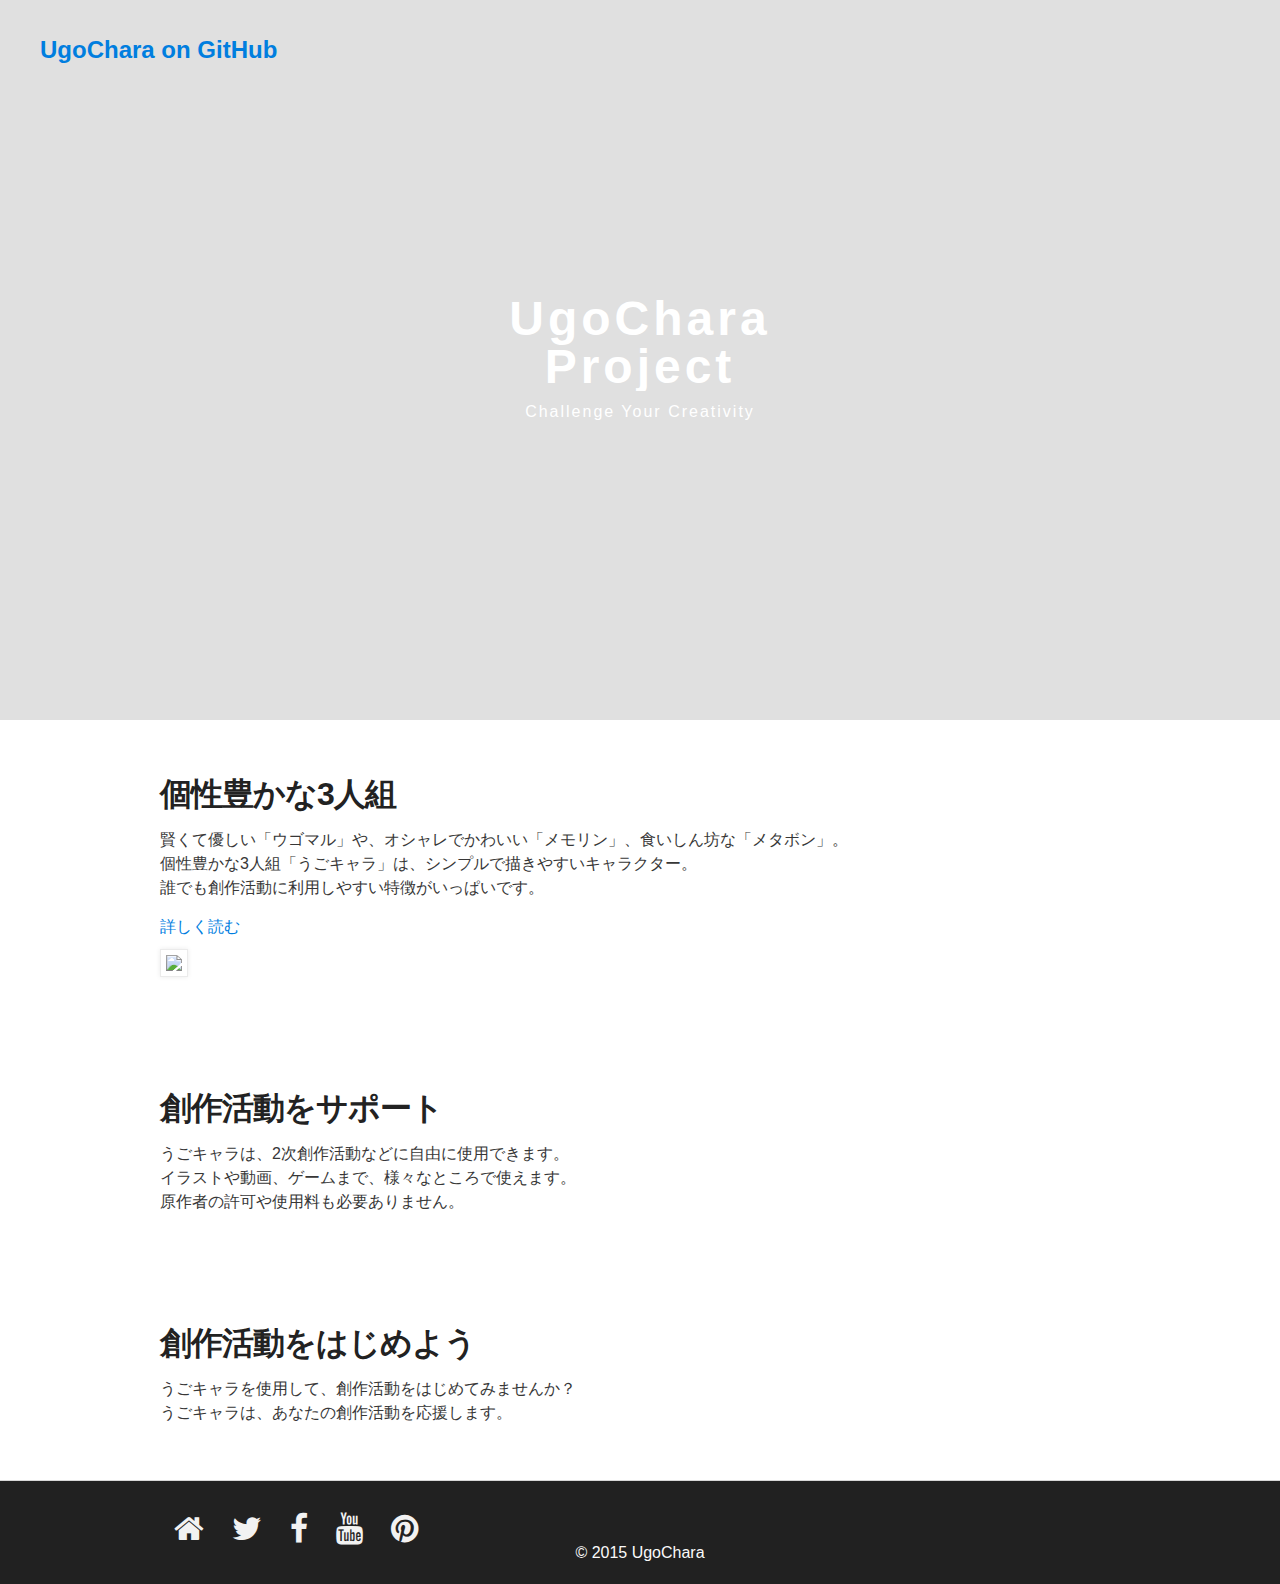
==== index.html @ 6286d531 "Update index.html" ====
<!DOCTYPE html>
<html>

  <head>
    <meta charset='utf-8' />
    <meta http-equiv="X-UA-Compatible" content="chrome=1" />
    <meta name="viewport" content="width=device-width, initial-scale=1,maximum-scale=1,minimum-scale=1, user-scalable=no, target-densitydpi=medium-dpi">
    <meta name="description" content="UgoChara Official GitHub Page." />
    <meta name="keywords" content="UgoChara, Ugomaru, Memorin, Metabon" lang="en">
    <meta name="keywords" content="UgoChara, うごキャラ, ウゴマル, メモリン, メタボン" lang="ja">
    <meta name="author" content="UgoChara">
    <meta name="google-site-verification" content="pm3u50-dB9IxjSoz_s1Xf0T9Hna1ifws9phV5E6ETa0">

    <link rel="stylesheet" type="text/css" media="screen" href="stylesheets/stylesheet.css">
    <link rel="stylesheet" href="//maxcdn.bootstrapcdn.com/font-awesome/4.3.0/css/font-awesome.min.css">

    <title>UgoChara Project</title>
  </head>

  <body>

    <!-- HEADER -->
  <div class="main-image">
  <div class="logo"><a target="_blank" href="https://github.com/ugochara">UgoChara on GitHub</a></div>
    <div class="main-image-inner">
    <h1 class="main-image-text"><span>UgoChara Project</span></h1>
    <p class="main-image-text-sub">Challenge Your Creativity</p>
    </div>
  </div>

    <!-- MAIN CONTENT -->
    <div id="main_content_wrap" class="outer">
      <section id="main_content content1">
      <div class="inner">
        <div class="text">
        <h3><span class="octicon octicon-link"></span>個性豊かな3人組</h3>
        <p>賢くて優しい「ウゴマル」や、オシャレでかわいい「メモリン」、食いしん坊な「メタボン」。<br>個性豊かな3人組「うごキャラ」は、シンプルで描きやすいキャラクター。<br>誰でも創作活動に利用しやすい特徴がいっぱいです。</p>
        <a href="http://d.hatena.ne.jp/keyword/%A4%A6%A4%B4%A5%AD%A5%E3%A5%E9">詳しく読む</a>
        </div>
        <div class="image">
          <img src="http://f.st-hatena.com/images/fotolife/o/onelineca/20150403/20150403160014.png?1428091250">
        </div>
      </div>
      </section>
      
      <section id="main_content content2">
      <div class="inner">
        <h3>創作活動をサポート</h3>
        <p>うごキャラは、2次創作活動などに自由に使用できます。<br>イラストや動画、ゲームまで、様々なところで使えます。<br>原作者の許可や使用料も必要ありません。</p>
        </div>
      </section>
      
      <section id="main_content content3">
      <div class="inner">
        <h3>創作活動をはじめよう</h3>
        <p>うごキャラを使用して、創作活動をはじめてみませんか？<br>うごキャラは、あなたの創作活動を応援します。</p>
      </div>
      </section>
    </div>

    <!-- FOOTER  -->
<footer>
<div id="footer-inner">
<div class="footer-box">
<ul>
<li><a target="_blank" href="http://ugochara.hateblo.jp/"><i class="fa fa-home fa-2x"></i></a></li>
<li><a target="_blank" href="https://twitter.com/UgoCharaJP"><i class="fa fa-twitter fa-2x"></i></a></li>
<li><a target="_blank" href="https://www.facebook.com/ugochara.jp"><i class="fa fa-facebook fa-2x"></i></a></li>
<li><a target="_blank" href="https://www.youtube.com/user/ugochara"><i class="fa fa-youtube fa-2x"></i></a></li>
<li><a target="_blank" href="https://www.pinterest.com/ugochara/"><i class="fa fa-pinterest fa-2x"></i></a></li>
</ul></div>
</div>
© 2015 UgoChara
</footer>

  </body>
</html>
---- stylesheets/stylesheet.css ----
@import url(pygment_trac.css);

/*******************************************************************************
MeyerWeb Reset
*******************************************************************************/

html, body, div, span, applet, object, iframe,
h1, h2, h3, h4, h5, h6, p, blockquote, pre,
a, abbr, acronym, address, big, cite, code,
del, dfn, em, img, ins, kbd, q, s, samp,
small, strike, strong, sub, sup, tt, var,
b, u, i, center,
dl, dt, dd, ol, ul, li,
fieldset, form, label, legend,
table, caption, tbody, tfoot, thead, tr, th, td,
article, aside, canvas, details, embed,
figure, figcaption, footer, header, hgroup,
menu, nav, output, ruby, section, summary,
time, mark, audio, video {
  margin: 0;
  padding: 0;
  border: 0;
  font: inherit;
  vertical-align: baseline;
}

/* HTML5 display-role reset for older browsers */
article, aside, details, figcaption, figure,
footer, header, hgroup, menu, nav, section {
  display: block;
}

ol, ul {
  list-style: none;
}

table {
  border-collapse: collapse;
  border-spacing: 0;
}

/*******************************************************************************
Theme Styles
*******************************************************************************/

body {
  box-sizing: border-box;
  color:#373737;
  background: #E0E0E0;
  font-size: 16px;
  font-family: 'Helvetica Nueu', 'Helvetica', 'Hiragino Kaku Gothic Pro', 'Meiryo', 'MS PGothic', sans-serif;
  line-height: 1.5;
  -webkit-font-smoothing: antialiased;
}

h1, h2, h3, h4, h5, h6 {
  margin: 10px 0;
  font-weight: 700;
  color:#222222;
  font-family: 'Lucida Grande', 'Calibri', Helvetica, Arial, sans-serif;
  letter-spacing: -1px;
}

h1 {
  font-size: 48px;
  font-weight: 700;
}

h2 {
  padding-bottom: 10px;
  font-size: 40px;
}

h3 {
  font-size: 32px;
}

h4 {
  font-size: 24px;
}

h5 {
  font-size: 18px;
}

h6 {
  font-size: 16px;
}

p {
  margin: 10px 0 15px 0;
}

footer p {
  color: #f2f2f2;
}

a {
  text-decoration: none;
  color: #007edf;
  text-shadow: none;

  transition: color 0.5s ease;
  transition: text-shadow 0.5s ease;
  -webkit-transition: color 0.5s ease;
  -webkit-transition: text-shadow 0.5s ease;
  -moz-transition: color 0.5s ease;
  -moz-transition: text-shadow 0.5s ease;
  -o-transition: color 0.5s ease;
  -o-transition: text-shadow 0.5s ease;
  -ms-transition: color 0.5s ease;
  -ms-transition: text-shadow 0.5s ease;
}

a:hover, a:focus {text-decoration: underline;}

footer a {
  color: #F2F2F2;
  text-decoration: underline;
}

em {
  font-style: italic;
}

strong {
  font-weight: bold;
}

img {
  position: relative;
  margin: 0 auto;
  max-width: 739px;
  padding: 5px;
  margin: 10px 0 10px 0;
  border: 1px solid #ebebeb;

  box-shadow: 0 0 5px #ebebeb;
  -webkit-box-shadow: 0 0 5px #ebebeb;
  -moz-box-shadow: 0 0 5px #ebebeb;
  -o-box-shadow: 0 0 5px #ebebeb;
  -ms-box-shadow: 0 0 5px #ebebeb;
}

p img {
  display: inline;
  margin: 0;
  padding: 0;
  vertical-align: middle;
  text-align: center;
  border: none;
}

pre, code {
  width: 100%;
  color: #222;
  background-color: #fff;

  font-family: Monaco, "Bitstream Vera Sans Mono", "Lucida Console", Terminal, monospace;
  font-size: 14px;

  border-radius: 2px;
  -moz-border-radius: 2px;
  -webkit-border-radius: 2px;
}

pre {
  width: 100%;
  padding: 10px;
  box-shadow: 0 0 10px rgba(0,0,0,.1);
  overflow: auto;
}

code {
  padding: 3px;
  margin: 0 3px;
  box-shadow: 0 0 10px rgba(0,0,0,.1);
}

pre code {
  display: block;
  box-shadow: none;
}

blockquote {
  color: #666;
  margin-bottom: 20px;
  padding: 0 0 0 20px;
  border-left: 3px solid #bbb;
}


ul, ol, dl {
  margin-bottom: 15px
}

ul {
  list-style: inside;
  padding-left: 20px;
}

ol {
  list-style: decimal inside;
  padding-left: 20px;
}

dl dt {
  font-weight: bold;
}

dl dd {
  padding-left: 20px;
  font-style: italic;
}

dl p {
  padding-left: 20px;
  font-style: italic;
}

hr {
  height: 1px;
  margin-bottom: 5px;
  border: none;
  background: url('../images/bg_hr.png') repeat-x center;
}

table {
  border: 1px solid #373737;
  margin-bottom: 20px;
  text-align: left;
 }

th {
  font-family: 'Lucida Grande', 'Helvetica Neue', Helvetica, Arial, sans-serif;
  padding: 10px;
  background: #373737;
  color: #fff;
 }

td {
  padding: 10px;
  border: 1px solid #373737;
 }

form {
  background: #f2f2f2;
  padding: 20px;
}

/*******************************************************************************
Full-Width Styles
*******************************************************************************/

.outer {
  width: 100%;
}

.inner {
  position: relative;
  max-width: 960px;
  padding: 40px 0;
  margin: 0 auto;
}

.main-image {
  background: url("http://f.st-hatena.com/images/fotolife/o/onelineca/20150325/20150325153248_original.jpg?1427312104");
  background-size: cover;
  background-position: 50% 50%;
  position: relative;
  width: 100%;
  min-height: 720px;
}
.main-image .logo {
  top: 32px;
  left: 40px;
  font-size: 24px;
  font-weight: bold;
  position: absolute;
}
.main-image-inner {
  width: 480px;
  height: 150px;
  position: absolute;
  top: 50%;
  left: 50%;
  margin-left: -240px;
  margin-top: -75px;
}
.main-image-text {
  overflow: hidden;
  text-align: center;
  line-height: 1;
  color: #fff;
}
.main-image-text span {
  letter-spacing: 4px;
  display: inline-block;
  padding: 0 16px;
  position: relative;
}
.main-image-text-sub {
  letter-spacing: 2px;
  line-height: 22px;
  font-size: 16px;
  margin: 0 0 25px;
  color: #fff;
  text-align: center;
}

#header_wrap .inner {
  padding: 48px 8px 16px 8px;
}

#project_title {
  margin: 0;
  color: #fff;
  font-size: 42px;
  font-weight: 700;
  text-shadow: #111 0px 0px 10px;
}

#project_tagline {
  color: #fff;
  font-size: 24px;
  font-weight: 300;
  background: none;
  text-shadow: #111 0px 0px 10px;
}

#main_content_wrap {
  background: #fff;
  max-width: 100%;
  margin: 0 auto;
}

#footer_wrap {
  text-aglin: center;
  margin: 0 auto;
}

footer {
  background: #212121;
  color: #fafafa;
  border-top: 1px solid #D7D7D7;
  line-height: 15px;
  padding: 24px 0;
  clear: both;
  font-size: 16px;
  text-align: center;
}
#footer-inner {
  max-width: 960px;
  margin: 0 auto;
}
.footer-box ul {
  list-style: none;
  margin: 8px 0 0 0;
  padding: 0;
}
.footer-box ul li {
  float: left;
}
.footer-box ul li a {
  padding: 14px;
  list-style: none;
}
#footer-inner:after {
  display: block;
  visibility: hidden;
  font-size: 0;
  height: 0;
  clear: both;
  content: ".";
}

/*******************************************************************************
Small Device Styles
*******************************************************************************/

@media screen and (max-width: 480px) {
  body {
    font-size:14px;
  }

  #downloads {
    display: none;
  }

  .inner {
    min-width: 320px;
    max-width: 480px;
  }

  #project_title {
  font-size: 32px;
  }

  h1 {
    font-size: 24px;
  }

  h2 {
    font-size: 20px;
  }

  h3 {
    font-size: 16px;
  }

  h4 {
    font-size: 18px;
  }

  h5 {
    font-size: 14px;
  }

  h6 {
    font-size: 12px;
  }

  code, pre {
    min-width: 320px;
    max-width: 480px;
    font-size: 11px;
  }

}
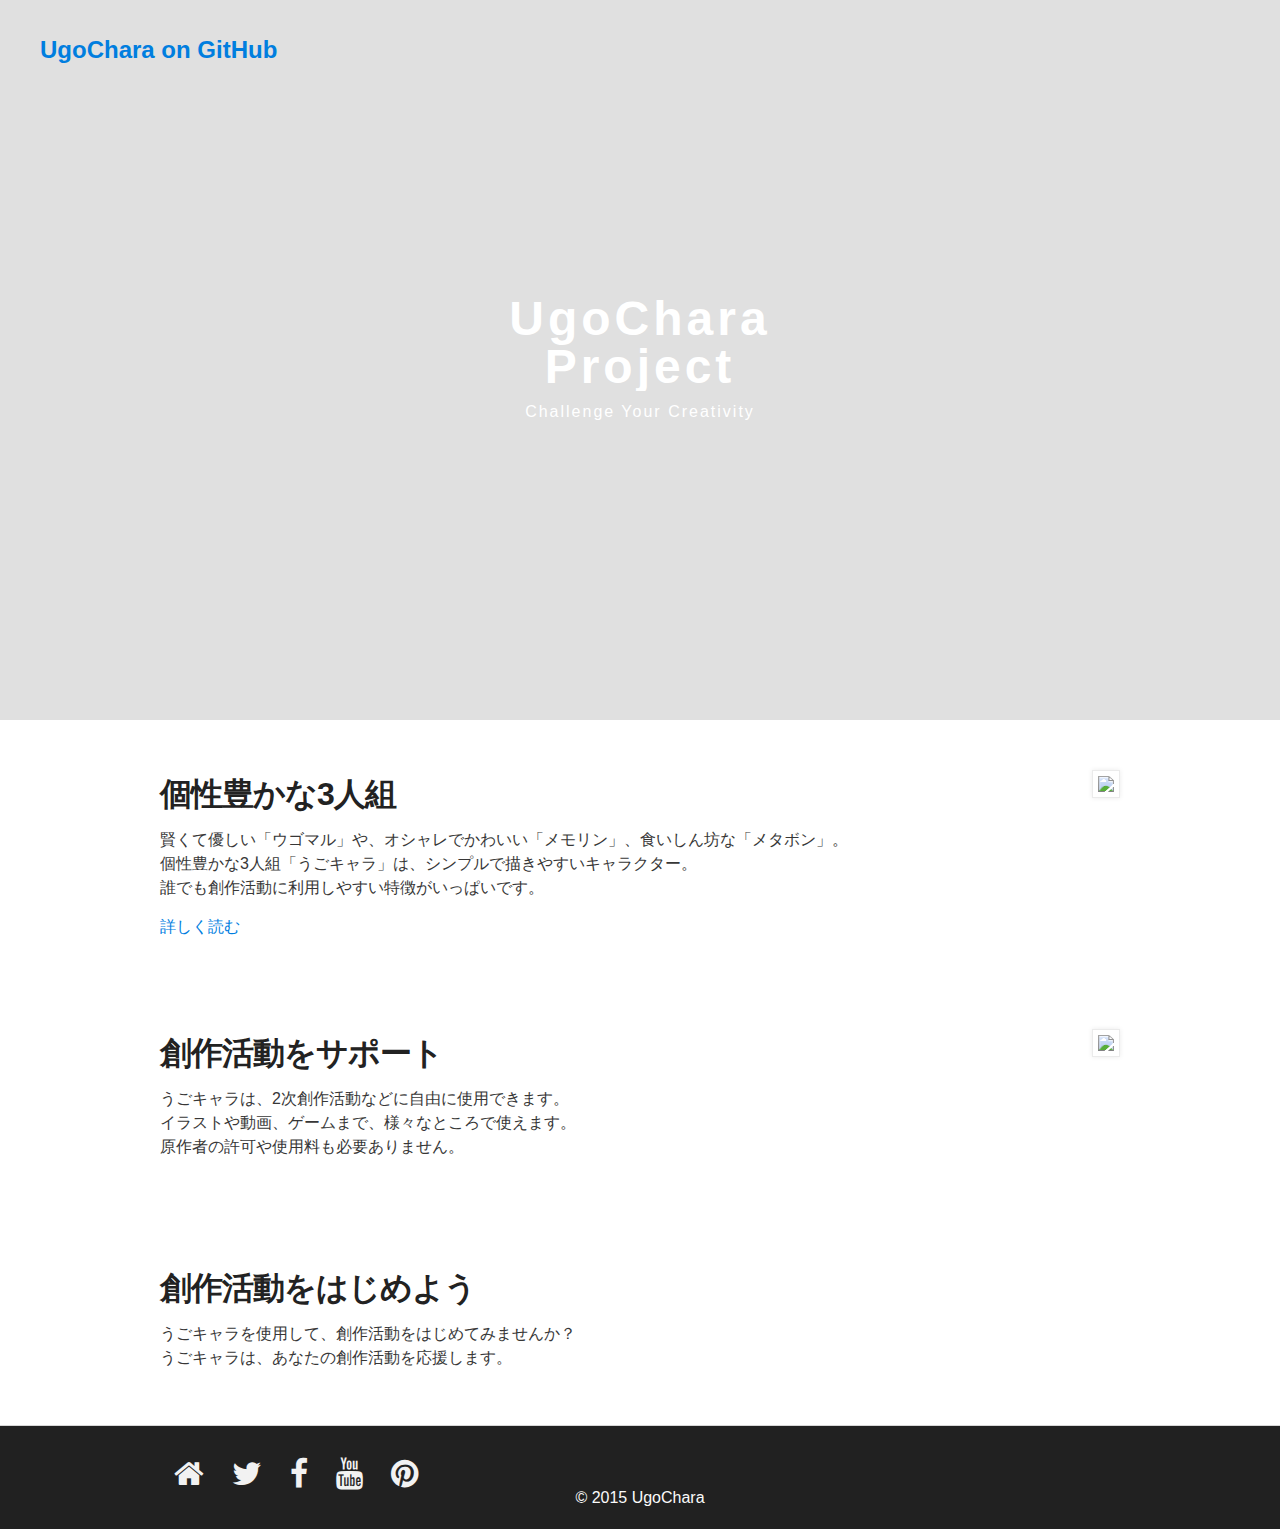
==== commit 35330878: "Update index.html" ====
--- a/index.html
+++ b/index.html
@@ -45,9 +45,14 @@
       
       <section id="main_content content2">
       <div class="inner">
+      <div class="text">
         <h3>創作活動をサポート</h3>
         <p>うごキャラは、2次創作活動などに自由に使用できます。<br>イラストや動画、ゲームまで、様々なところで使えます。<br>原作者の許可や使用料も必要ありません。</p>
-        </div>
+      </div>
+      <div class="image">
+        <img src="http://f.st-hatena.com/images/fotolife/o/onelineca/20150403/20150403160015.png">
+      </div>
+      </div>
       </section>
       
       <section id="main_content content3">
--- a/stylesheets/stylesheet.css
+++ b/stylesheets/stylesheet.css
@@ -333,6 +333,20 @@
   max-width: 100%;
   margin: 0 auto;
 }
+section .inner:after {
+  display: block;
+  visibility: hidden;
+  font-size: 0;
+  height: 0;
+  clear: both;
+  content: ".";
+}
+section .inner .text{
+  float: left;
+}
+section .inner .image{
+  float: right;
+}
 
 #footer_wrap {
   text-aglin: center;
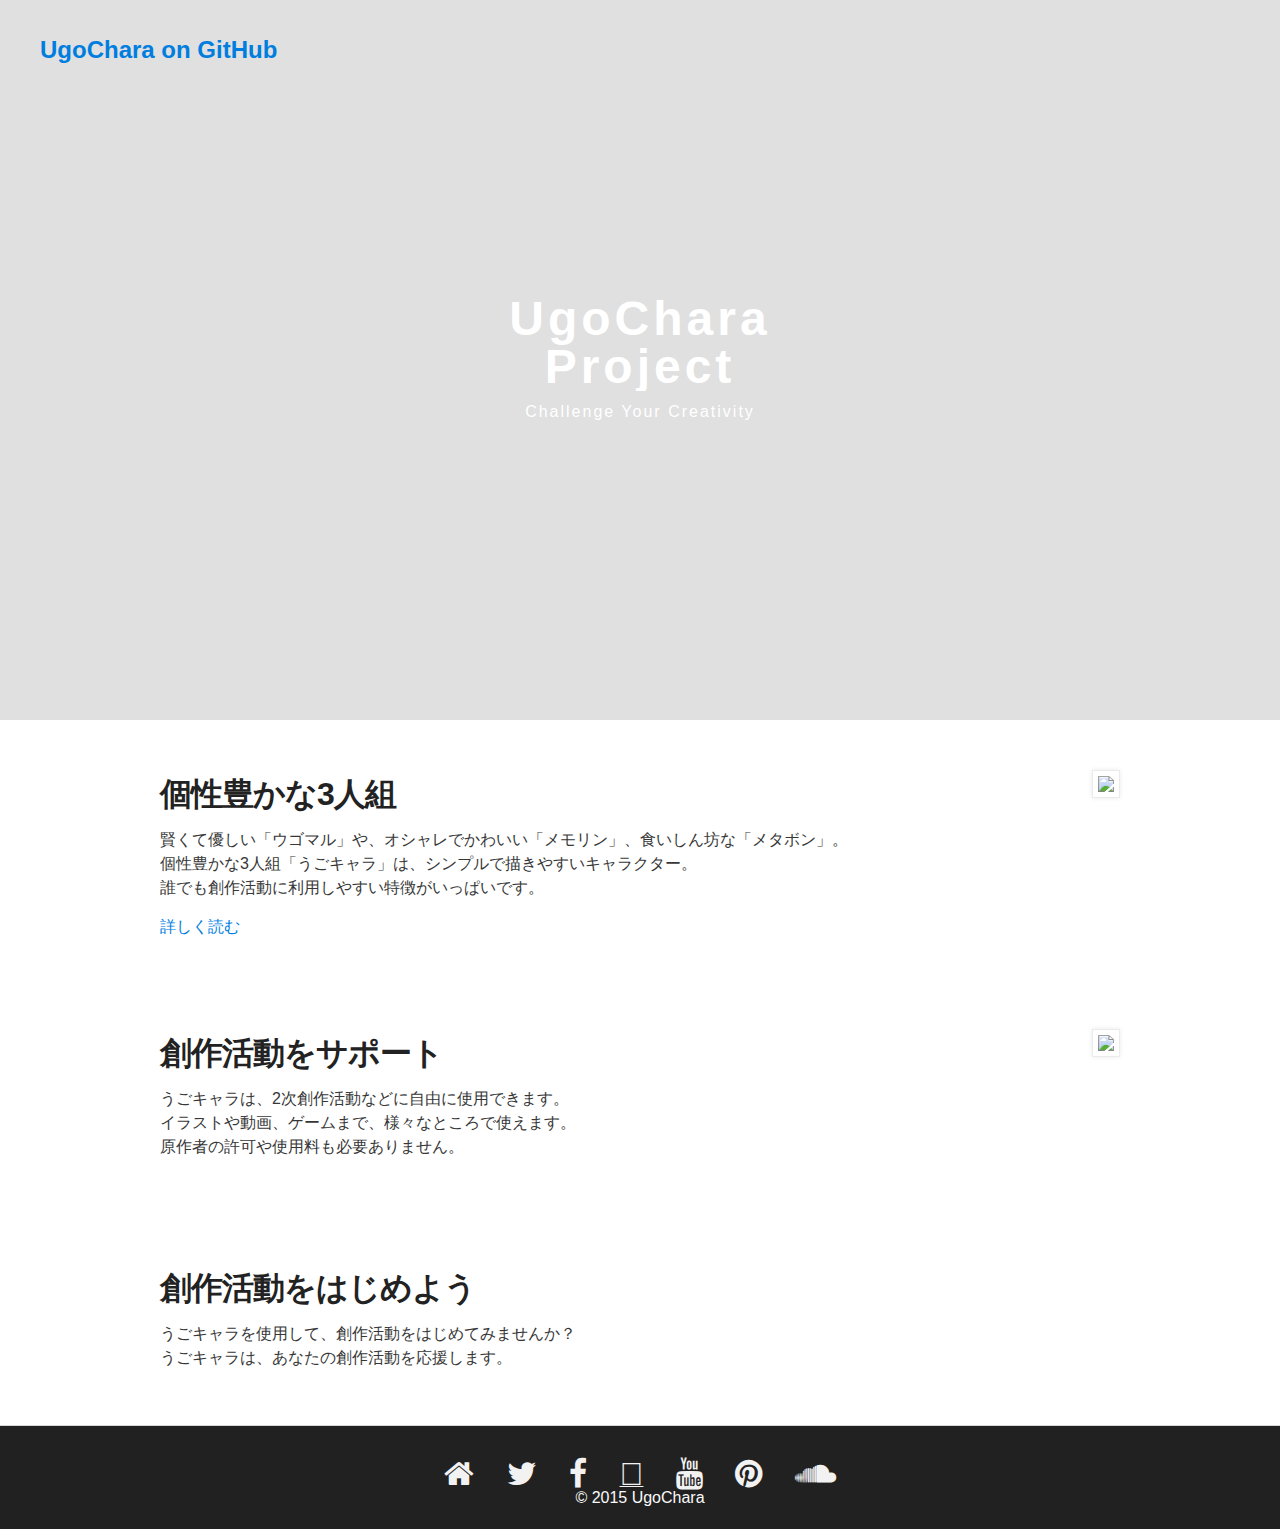
==== commit daa0bb5a: "Update index.html" ====
--- a/index.html
+++ b/index.html
@@ -71,8 +71,10 @@
 <li><a target="_blank" href="http://ugochara.hateblo.jp/"><i class="fa fa-home fa-2x"></i></a></li>
 <li><a target="_blank" href="https://twitter.com/UgoCharaJP"><i class="fa fa-twitter fa-2x"></i></a></li>
 <li><a target="_blank" href="https://www.facebook.com/ugochara.jp"><i class="fa fa-facebook fa-2x"></i></a></li>
+<li><a target="_blank" href="https://plus.google.com/111505061257523944265"><i class="fa-google-plus fa-2x"></i></a></li>
 <li><a target="_blank" href="https://www.youtube.com/user/ugochara"><i class="fa fa-youtube fa-2x"></i></a></li>
 <li><a target="_blank" href="https://www.pinterest.com/ugochara/"><i class="fa fa-pinterest fa-2x"></i></a></li>
+<li><a target="_blank" href="https://soundcloud.com/ugochara"><i class="fa fa-soundcloud fa-2x"></i></a></li>
 </ul></div>
 </div>
 © 2015 UgoChara
--- a/stylesheets/stylesheet.css
+++ b/stylesheets/stylesheet.css
@@ -373,7 +373,7 @@
   padding: 0;
 }
 .footer-box ul li {
-  float: left;
+  display: inline-block;
 }
 .footer-box ul li a {
   padding: 14px;
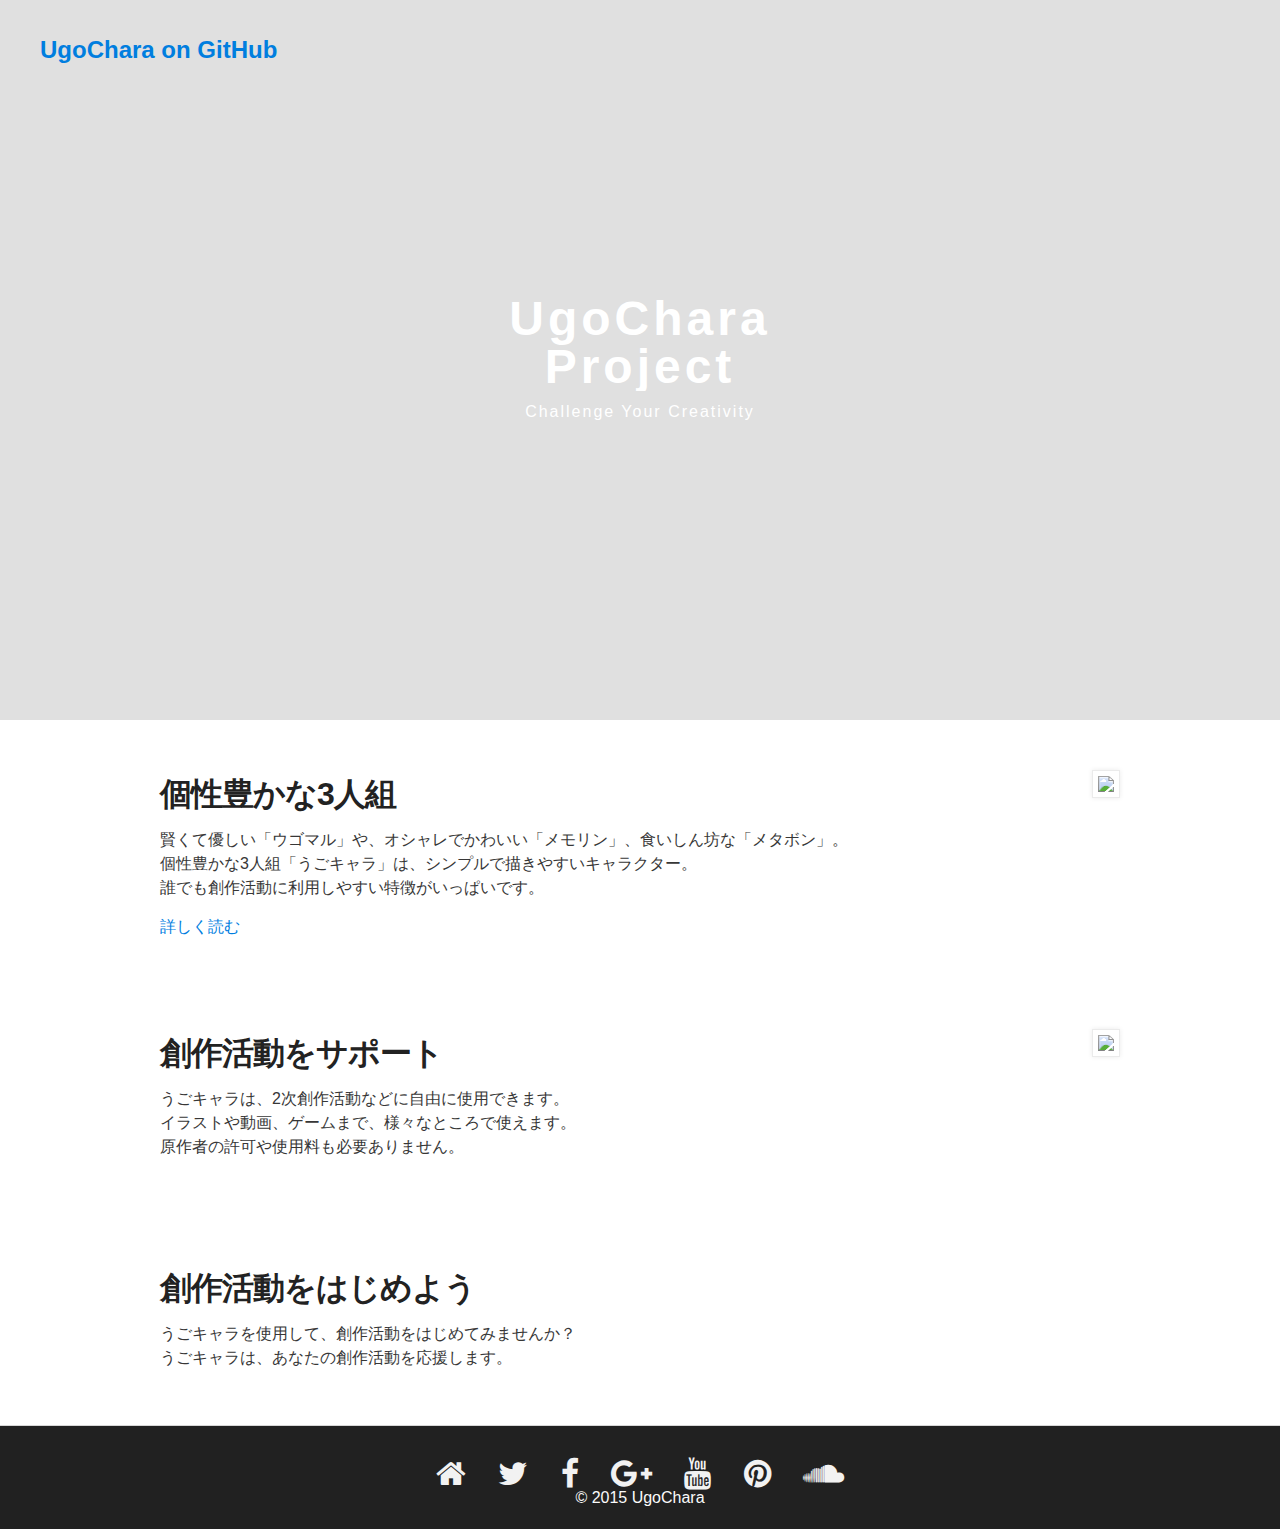
==== commit 80b18a82: "Update index.html" ====
--- a/index.html
+++ b/index.html
@@ -71,7 +71,7 @@
 <li><a target="_blank" href="http://ugochara.hateblo.jp/"><i class="fa fa-home fa-2x"></i></a></li>
 <li><a target="_blank" href="https://twitter.com/UgoCharaJP"><i class="fa fa-twitter fa-2x"></i></a></li>
 <li><a target="_blank" href="https://www.facebook.com/ugochara.jp"><i class="fa fa-facebook fa-2x"></i></a></li>
-<li><a target="_blank" href="https://plus.google.com/111505061257523944265"><i class="fa-google-plus fa-2x"></i></a></li>
+<li><a target="_blank" href="https://plus.google.com/111505061257523944265"><i class="fa fa-google-plus fa-2x"></i></a></li>
 <li><a target="_blank" href="https://www.youtube.com/user/ugochara"><i class="fa fa-youtube fa-2x"></i></a></li>
 <li><a target="_blank" href="https://www.pinterest.com/ugochara/"><i class="fa fa-pinterest fa-2x"></i></a></li>
 <li><a target="_blank" href="https://soundcloud.com/ugochara"><i class="fa fa-soundcloud fa-2x"></i></a></li>
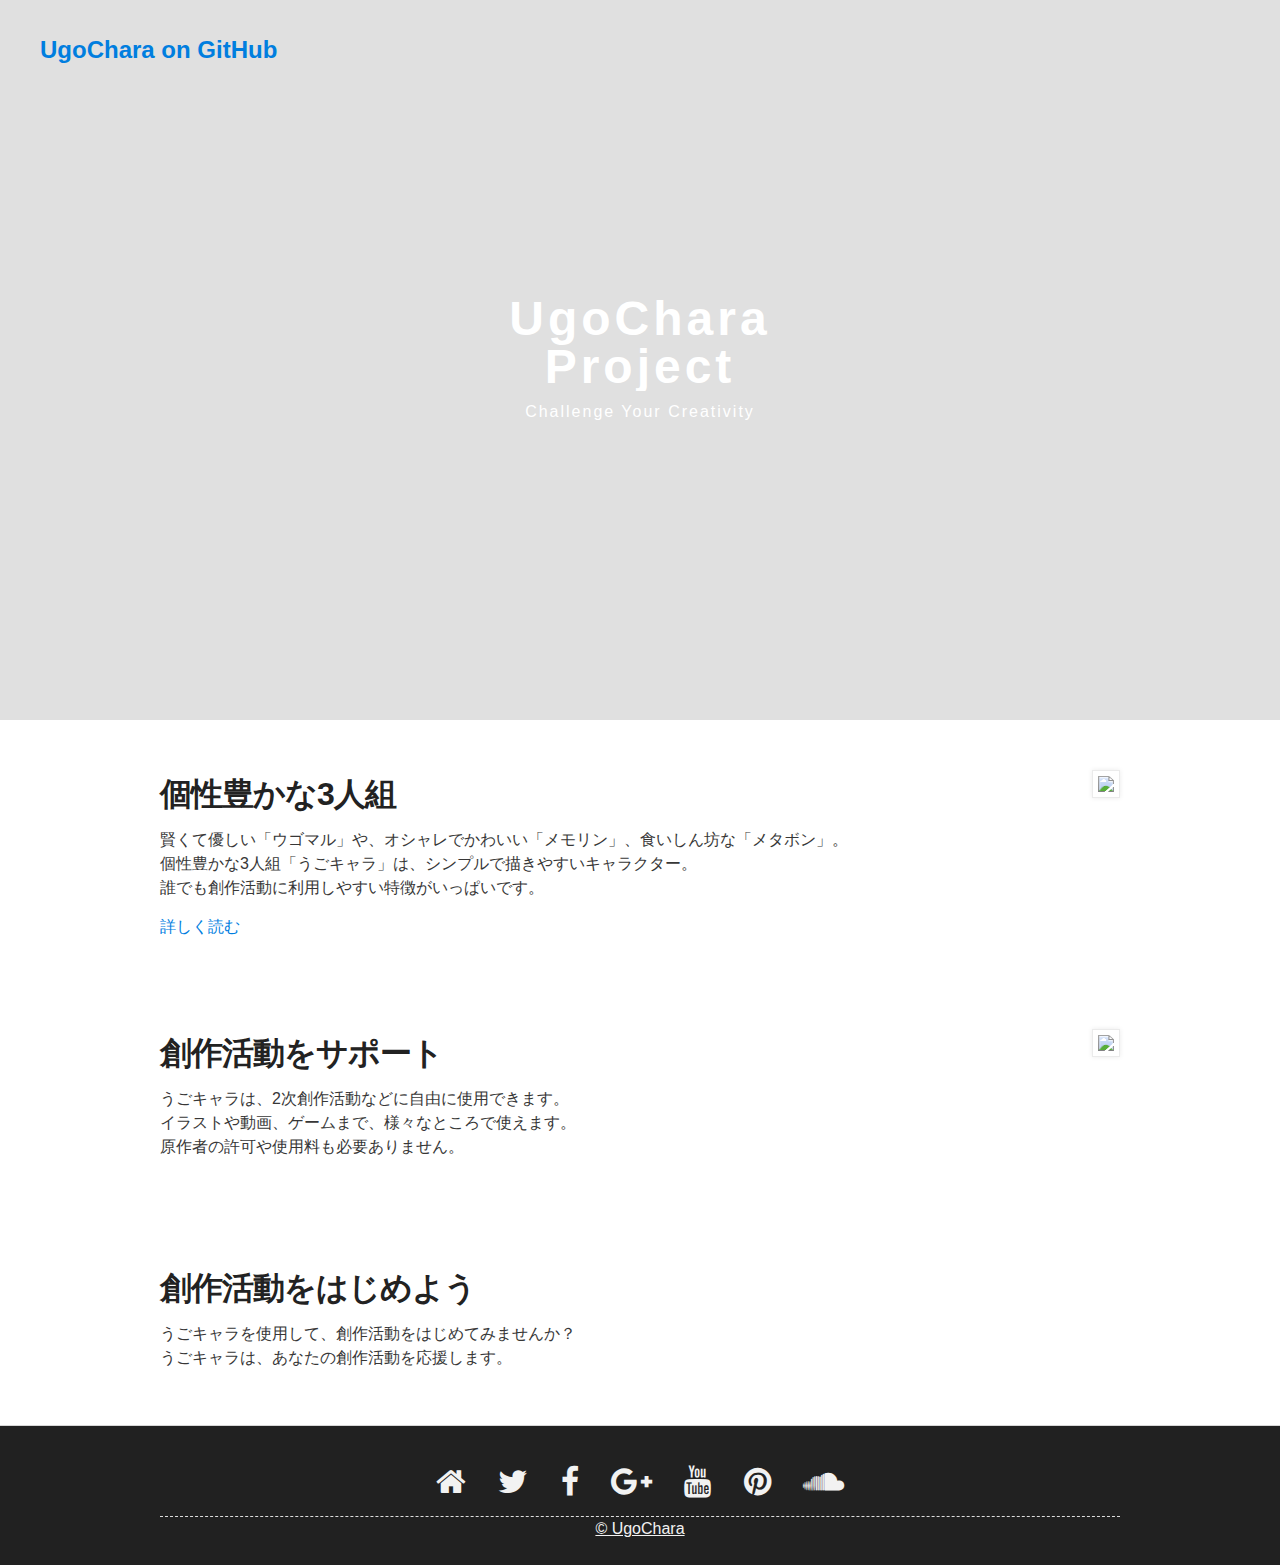
==== commit e5c3e170: "Update index.html" ====
--- a/index.html
+++ b/index.html
@@ -77,7 +77,9 @@
 <li><a target="_blank" href="https://soundcloud.com/ugochara"><i class="fa fa-soundcloud fa-2x"></i></a></li>
 </ul></div>
 </div>
-© 2015 UgoChara
+<address>
+  <a target="_blank" href="http://ugochara.hateblo.jp/">© UgoChara</a>
+</address>
 </footer>
 
   </body>
--- a/stylesheets/stylesheet.css
+++ b/stylesheets/stylesheet.css
@@ -357,7 +357,6 @@
   background: #212121;
   color: #fafafa;
   border-top: 1px solid #D7D7D7;
-  line-height: 15px;
   padding: 24px 0;
   clear: both;
   font-size: 16px;
@@ -366,10 +365,12 @@
 #footer-inner {
   max-width: 960px;
   margin: 0 auto;
+  padding: 16px 0;
+  border-bottom: 1px dashed #ddd;
 }
 .footer-box ul {
   list-style: none;
-  margin: 8px 0 0 0;
+  margin: 0;
   padding: 0;
 }
 .footer-box ul li {
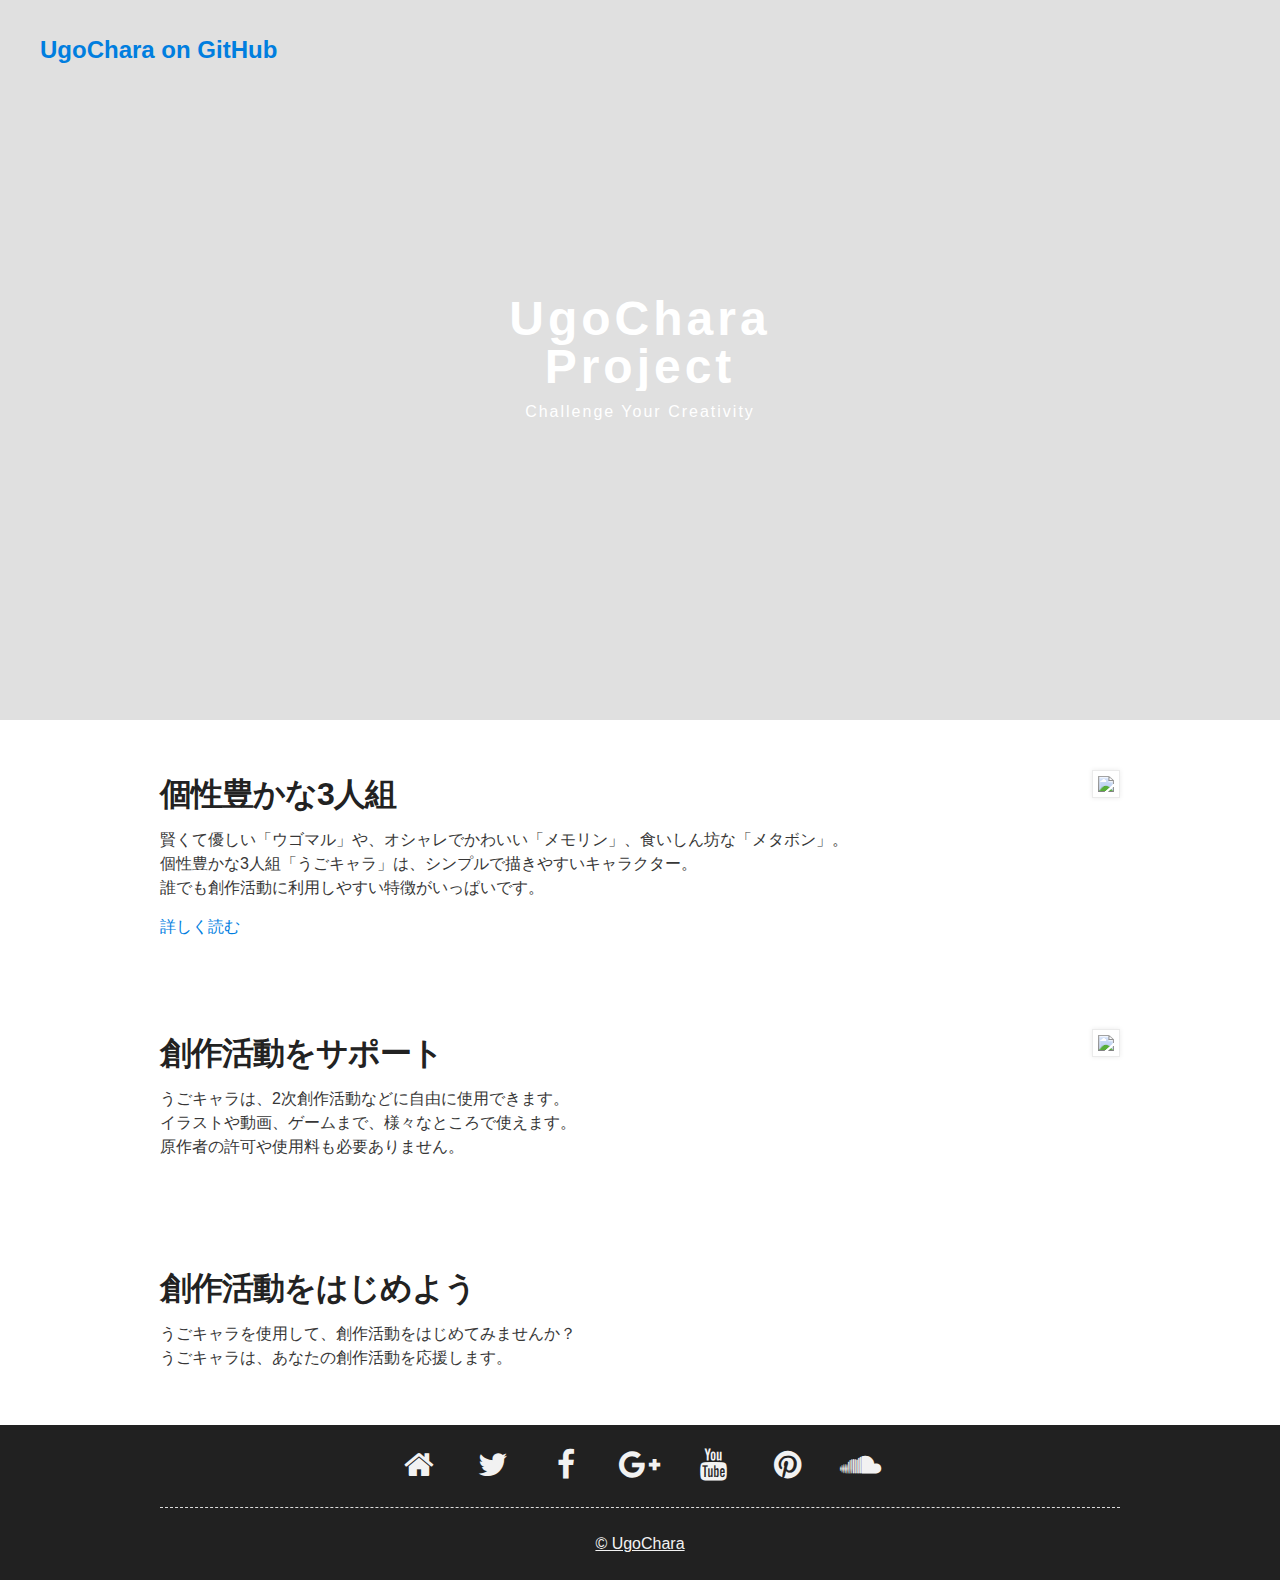
==== commit db1924f3: "Update index.html" ====
--- a/index.html
+++ b/index.html
@@ -68,13 +68,13 @@
 <div id="footer-inner">
 <div class="footer-box">
 <ul>
-<li><a target="_blank" href="http://ugochara.hateblo.jp/"><i class="fa fa-home fa-2x"></i></a></li>
-<li><a target="_blank" href="https://twitter.com/UgoCharaJP"><i class="fa fa-twitter fa-2x"></i></a></li>
-<li><a target="_blank" href="https://www.facebook.com/ugochara.jp"><i class="fa fa-facebook fa-2x"></i></a></li>
-<li><a target="_blank" href="https://plus.google.com/111505061257523944265"><i class="fa fa-google-plus fa-2x"></i></a></li>
-<li><a target="_blank" href="https://www.youtube.com/user/ugochara"><i class="fa fa-youtube fa-2x"></i></a></li>
-<li><a target="_blank" href="https://www.pinterest.com/ugochara/"><i class="fa fa-pinterest fa-2x"></i></a></li>
-<li><a target="_blank" href="https://soundcloud.com/ugochara"><i class="fa fa-soundcloud fa-2x"></i></a></li>
+<li><a target="_blank" href="http://ugochara.hateblo.jp/"><i class="fa fa-home fa-fw fa-2x"></i></a></li>
+<li><a target="_blank" href="https://twitter.com/UgoCharaJP"><i class="fa fa-twitter fa-fw fa-2x"></i></a></li>
+<li><a target="_blank" href="https://www.facebook.com/ugochara.jp"><i class="fa fa-facebook fa-fw fa-2x"></i></a></li>
+<li><a target="_blank" href="https://plus.google.com/111505061257523944265"><i class="fa fa-google-plus fa-fw fa-2x"></i></a></li>
+<li><a target="_blank" href="https://www.youtube.com/user/ugochara"><i class="fa fa-youtube fa-fw fa-2x"></i></a></li>
+<li><a target="_blank" href="https://www.pinterest.com/ugochara/"><i class="fa fa-pinterest fa-fw fa-2x"></i></a></li>
+<li><a target="_blank" href="https://soundcloud.com/ugochara"><i class="fa fa-soundcloud fa-fw fa-2x"></i></a></li>
 </ul></div>
 </div>
 <address>
--- a/stylesheets/stylesheet.css
+++ b/stylesheets/stylesheet.css
@@ -356,8 +356,6 @@
 footer {
   background: #212121;
   color: #fafafa;
-  border-top: 1px solid #D7D7D7;
-  padding: 24px 0;
   clear: both;
   font-size: 16px;
   text-align: center;
@@ -365,7 +363,7 @@
 #footer-inner {
   max-width: 960px;
   margin: 0 auto;
-  padding: 16px 0;
+  padding: 24px 0;
   border-bottom: 1px dashed #ddd;
 }
 .footer-box ul {
@@ -388,6 +386,10 @@
   clear: both;
   content: ".";
 }
+address {
+  margin: 0 auto;
+  padding: 24px 0;
+}
 
 /*******************************************************************************
 Small Device Styles
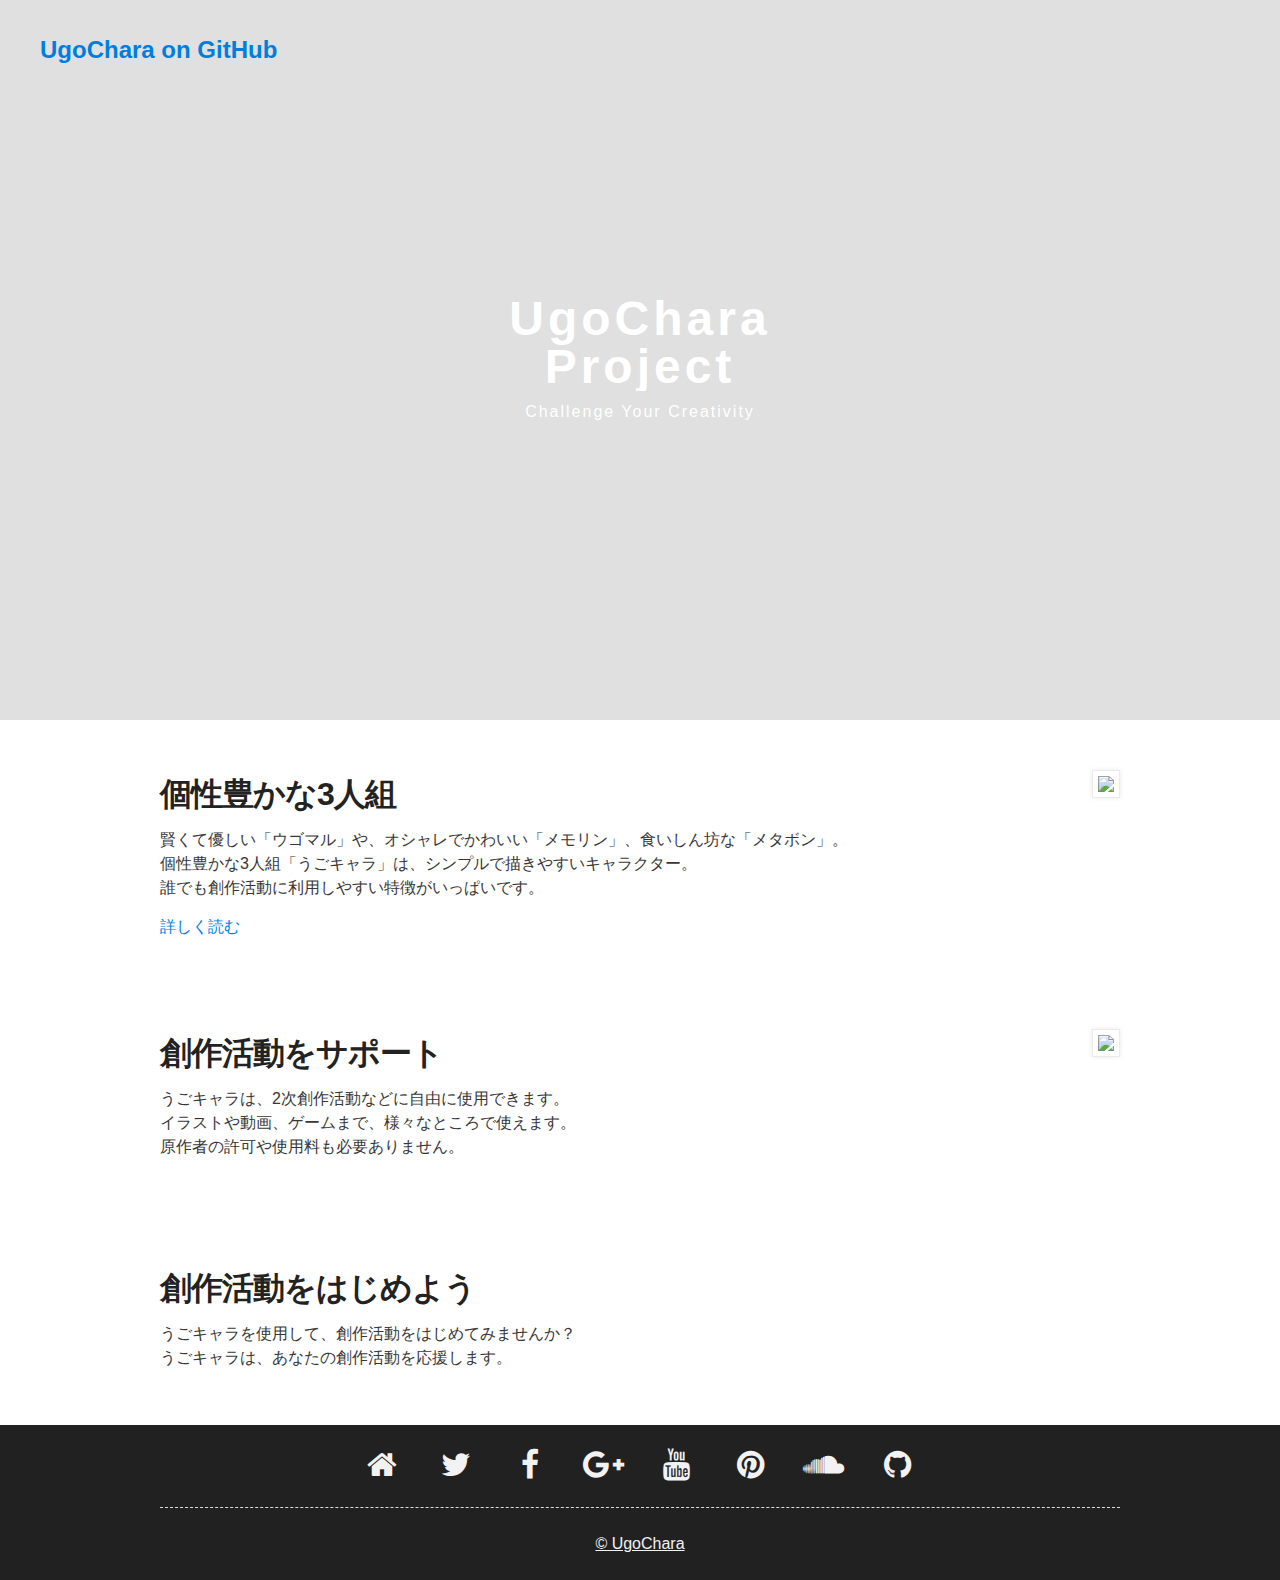
==== commit 3241237f: "Update index.html" ====
--- a/index.html
+++ b/index.html
@@ -75,6 +75,7 @@
 <li><a target="_blank" href="https://www.youtube.com/user/ugochara"><i class="fa fa-youtube fa-fw fa-2x"></i></a></li>
 <li><a target="_blank" href="https://www.pinterest.com/ugochara/"><i class="fa fa-pinterest fa-fw fa-2x"></i></a></li>
 <li><a target="_blank" href="https://soundcloud.com/ugochara"><i class="fa fa-soundcloud fa-fw fa-2x"></i></a></li>
+<li><a target="_blank" href="https://github.com/ugochara"><i class="fa fa-github fa-fw fa-2x"></i></a></li>
 </ul></div>
 </div>
 <address>
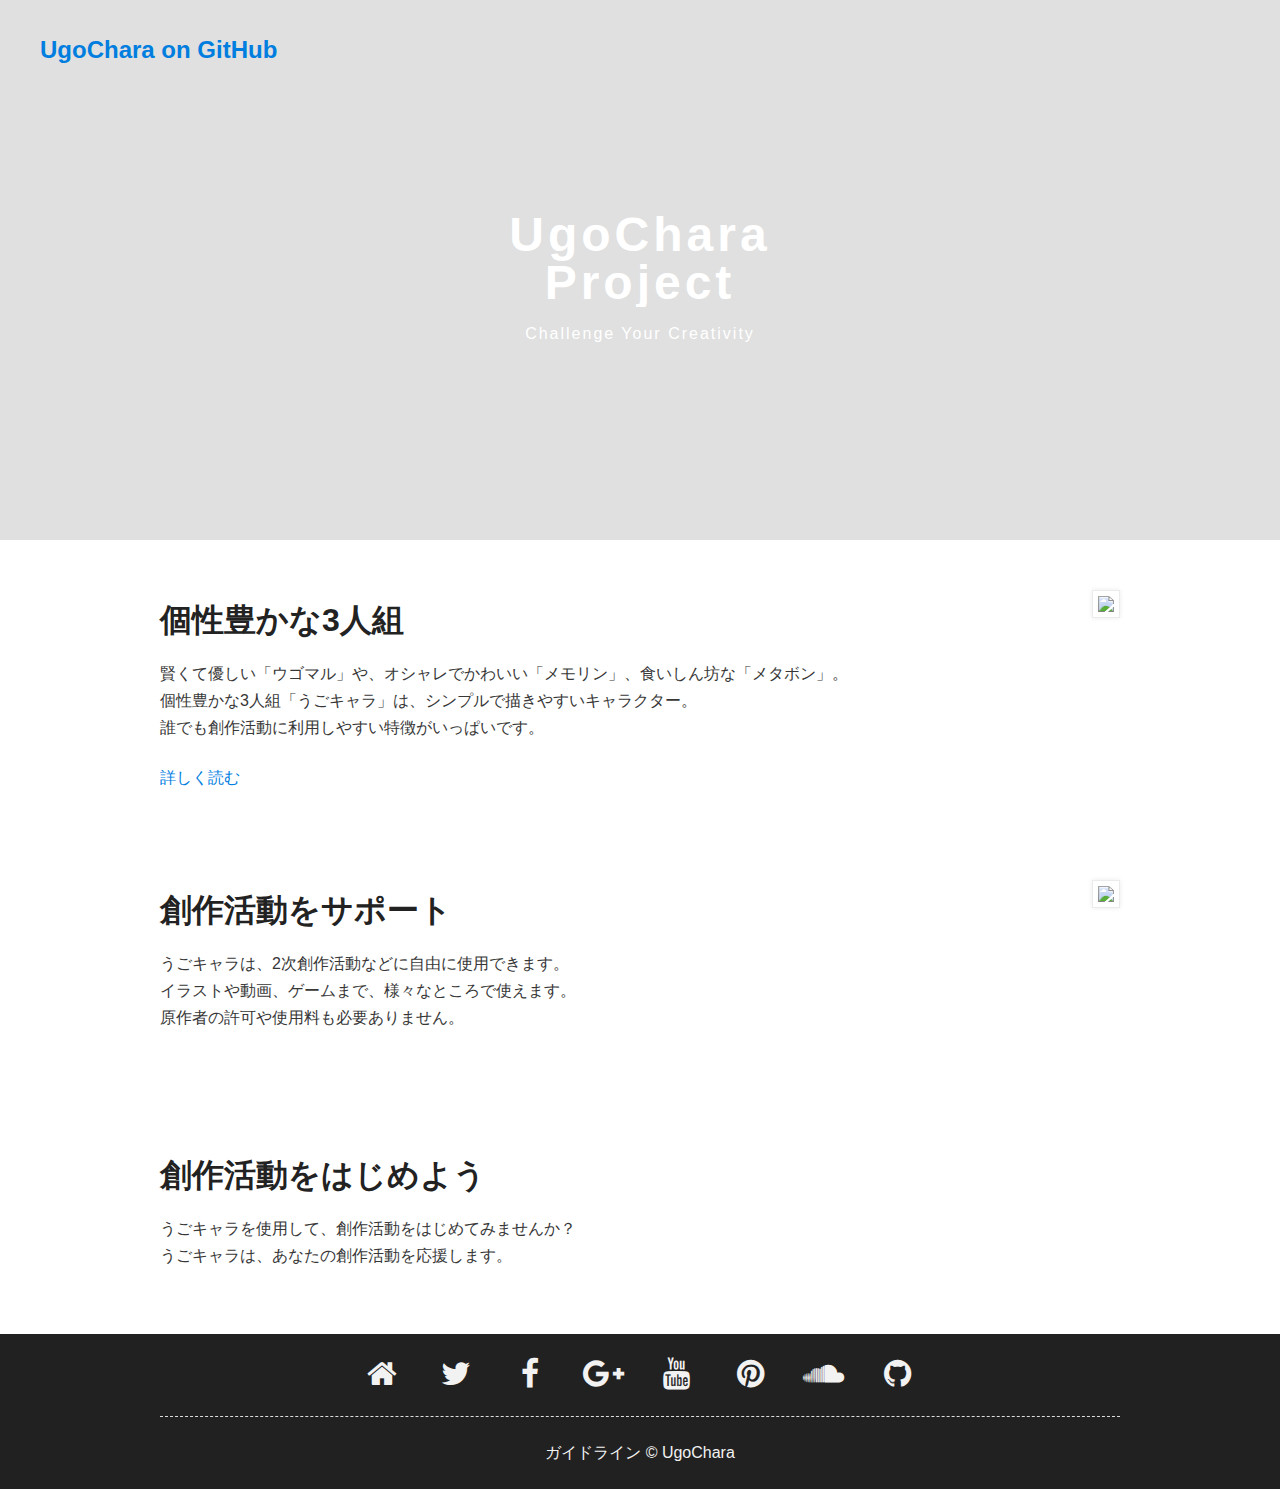
==== commit d2fab25a: "Update index.html" ====
--- a/index.html
+++ b/index.html
@@ -79,6 +79,7 @@
 </ul></div>
 </div>
 <address>
+  <a target="_blank" href="http://ugocharastaff.g.hatena.ne.jp/keyword/%E3%81%86%E3%81%94%E3%82%AD%E3%83%A3%E3%83%A9%E4%BD%BF%E7%94%A8%E3%82%AC%E3%82%A4%E3%83%89%E3%83%A9%E3%82%A4%E3%83%B3">ガイドライン</a>
   <a target="_blank" href="http://ugochara.hateblo.jp/">© UgoChara</a>
 </address>
 </footer>
--- a/stylesheets/stylesheet.css
+++ b/stylesheets/stylesheet.css
@@ -54,11 +54,10 @@
 }
 
 h1, h2, h3, h4, h5, h6 {
-  margin: 10px 0;
-  font-weight: 700;
+  margin: 16px 0;
+  font-weight: bold;
   color:#222222;
   font-family: 'Lucida Grande', 'Calibri', Helvetica, Arial, sans-serif;
-  letter-spacing: -1px;
 }
 
 h1 {
@@ -88,7 +87,8 @@
 }
 
 p {
-  margin: 10px 0 15px 0;
+  margin: 16px 0 24px 0;
+  line-height: 1.7;
 }
 
 footer p {
@@ -116,7 +116,6 @@
 
 footer a {
   color: #F2F2F2;
-  text-decoration: underline;
 }
 
 em {
@@ -269,7 +268,7 @@
   background-position: 50% 50%;
   position: relative;
   width: 100%;
-  min-height: 720px;
+  min-height: 540px;
 }
 .main-image .logo {
   top: 32px;
